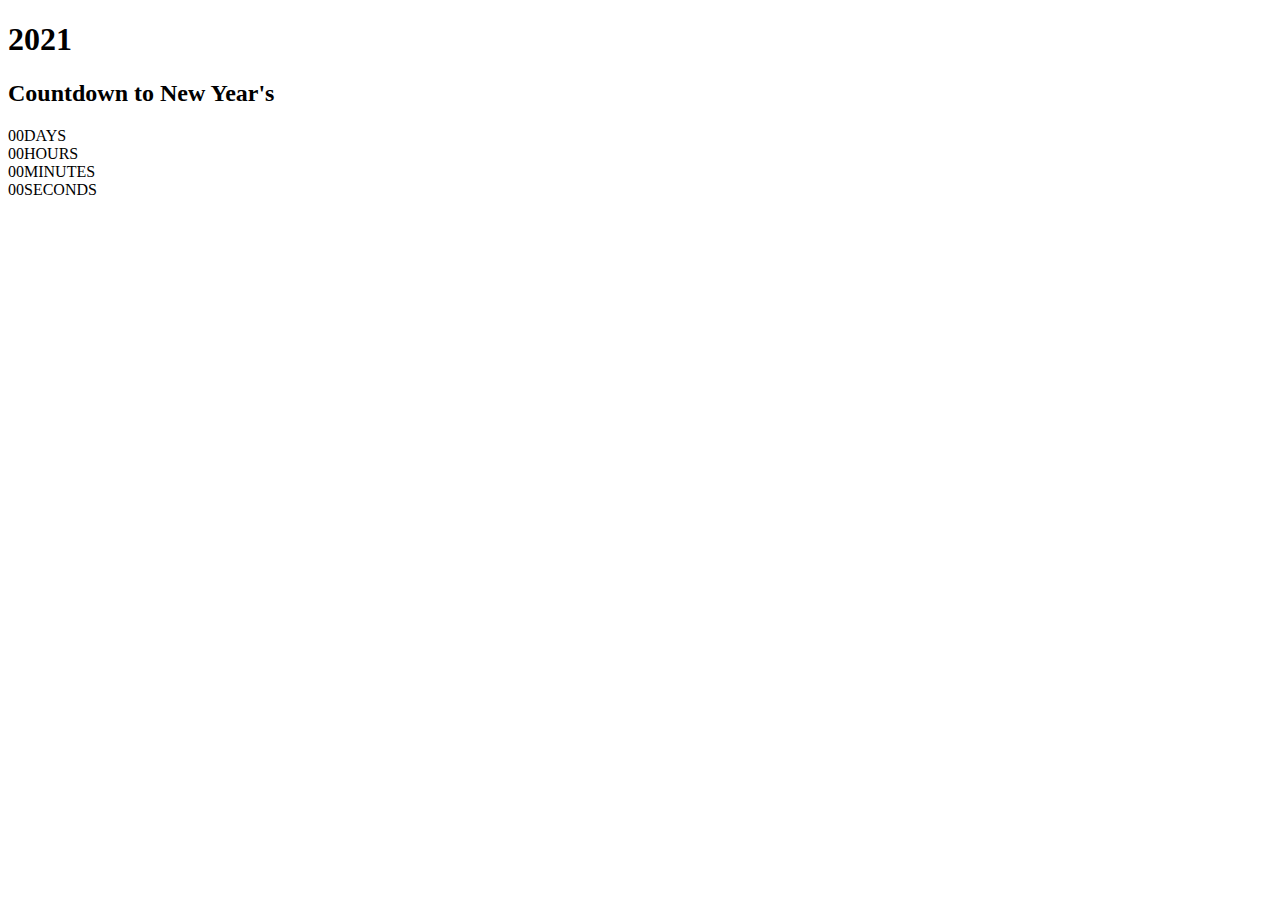
==== index.html @ 1cf6e162 "index.html" ====
<!DOCTYPE html>
<html lang="en">
<head>
    <meta charset="UTF-8">
    <meta name="viewport" content="width=device-width, initial-scale=1.0">
    <link rel="stylesheet" href="style.css" />
    
    <title>New Years  2021 number countdown Clock</title>
</head>

<body>
    
        
        <div class="demo">
        </div>
        <script src="http://code.jquery.com/jquery-3.1.1.min.js"></script>
        <script src="jquery.fireworks.js"></script>
        <script>
        $('.demo').fireworks({ sound: true, opacity: 0.9, width: '100%', height: '100%' });
        </script>







<div class="container">

    <h1>2021</h1>

 <h2>Countdown to New Year's</h2>

  <div clas="count">
      <div class="countd"><span id="day">00</span>DAYS</div>
      <div class="countd"><span id="hour">00</span>HOURS</div>
      <div class="countd"><span id="minute">00</span>MINUTES</div>
      <div class="countd"><span id="second">00</span>SECONDS</div>
  </div>
 </div>
        
    






    <script type="text/javascript">

    var count= new Date("Jan 1,2021 00:00:00").getTime()
    var x=setInterval(function() {
        var now= new Date().getTime();
       var d=count - now;

       var day= Math.floor(d/(1000*60*60*24));
       var hour= Math.floor((d%(1000*60*60*24)) /(1000*60*60));
       var minute= Math.floor((d%(1000*60*60)) / (1000*60));
       var second= Math.floor((d%(1000*60))/ 1000);

       document.getElementById("day").innerHTML= day;
       document.getElementById("hour").innerHTML= hour;
       document.getElementById("minute").innerHTML= minute;
       document.getElementById("second").innerHTML= second;
       if(d<=0)
       {
          clearInterval(x); 
       }
    },1000);

 





  </script>
</body>
</html>
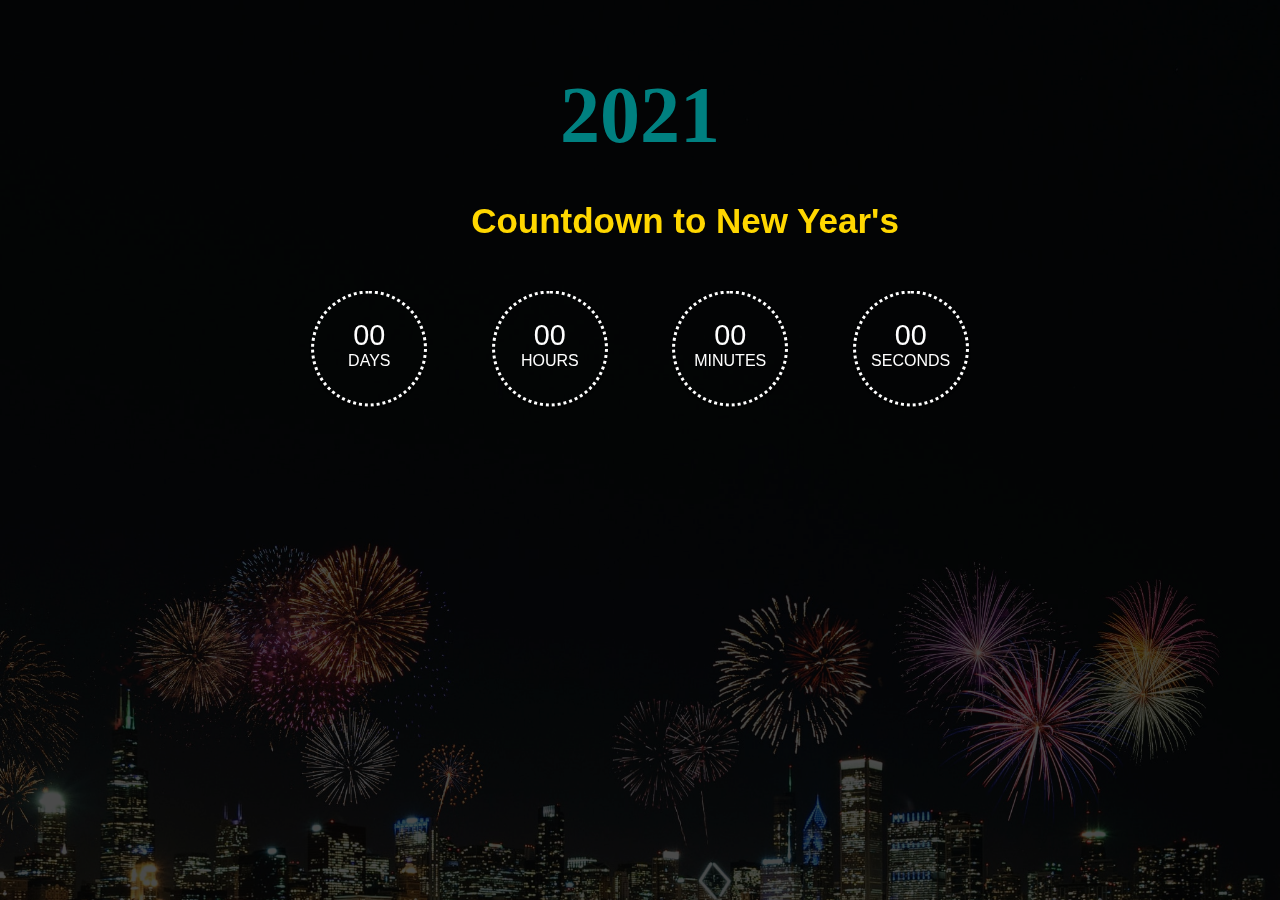
==== commit 5f4a5108: "Update index.html" ====
--- a/index.html
+++ b/index.html
@@ -7,8 +7,25 @@
     
     <title>New Years  2021 number countdown Clock</title>
 </head>
+<style>
 
-<body>
+html,* { margin:0; padding:0
+    }
+body {
+    width:100%; 
+    height:100%;
+    }
+.demo {
+    margin:0 auto;
+    width:100%; 
+    height:100%;
+    }
+h1 {
+    margin:150px auto 30px auto;
+    text-align:center; 
+    font-family:'Roboto';}
+</style>
+    <body>
     
         
         <div class="demo">
@@ -76,4 +93,4 @@
 
   </script>
 </body>
-</html>+</html>
--- a/style.css
+++ b/style.css
@@ -0,0 +1,96 @@
+
+body,html{
+  margin: 0;
+  padding: 0;
+  width: 100%;
+  height: 100vh;
+
+    font-family: 'Lucida Sans', 'Lucida Sans Regular', 'Lucida Grande', 'Lucida Sans Unicode', Geneva, Verdana, sans-serif
+}
+
+body {
+    height: 100vh;
+    background-image: url('fireworks.jpeg');
+    flex-direction: column;
+    display: flex;
+    justify-content: center;
+    align-items: center;
+    text-align: center;
+    background-repeat: no-repeat;
+    background-size: cover;
+    overflow: hidden;
+    margin:0;
+   
+
+
+}
+
+body::after {
+    content: '';
+    position: absolute;
+    top: 0;
+    left: 0;
+    width: 100%;
+    height: 100%;
+    background-color: rgba(0, 0, 0, 0,3);
+}
+
+.container{
+    width:100%;
+    position: absolute;
+    top: 25%;
+    left: 50%;
+    transform:translate(-50%,-50%);
+    text-align: center;
+
+
+}
+
+
+ .container h1 {
+    margin-top: 40px;
+    color:teal;
+    font-size: 80px;
+    text-align: center;
+    justify-content: center;
+   
+   
+}
+ 
+.container h2 {
+    color: gold;
+ font-size: 35px;
+ margin-left:30px;
+ margin-top: 40px;
+ margin-right: -60px;
+ margin-bottom: 40px;
+ 
+}
+.countd{
+  color:#fff;
+  margin: 15px;
+}
+  
+.countd {
+    display: inline-block;
+    width:110px;
+    height:110px;
+    border-style: dotted;
+    margin: 10px 30px;
+    font-size: 1rem;
+    border-radius: 50%;
+    overflow: hidden;
+    box-shadow:  0 1px 2px #000;
+    -web-kit-box-reflect: below 1px linear-gradient(transparent, #0008);
+
+}
+ 
+.countd span {
+    display: block;
+    font-size: 1.8rem;
+    margin-top: 25px;
+}
+
+
+    
+    
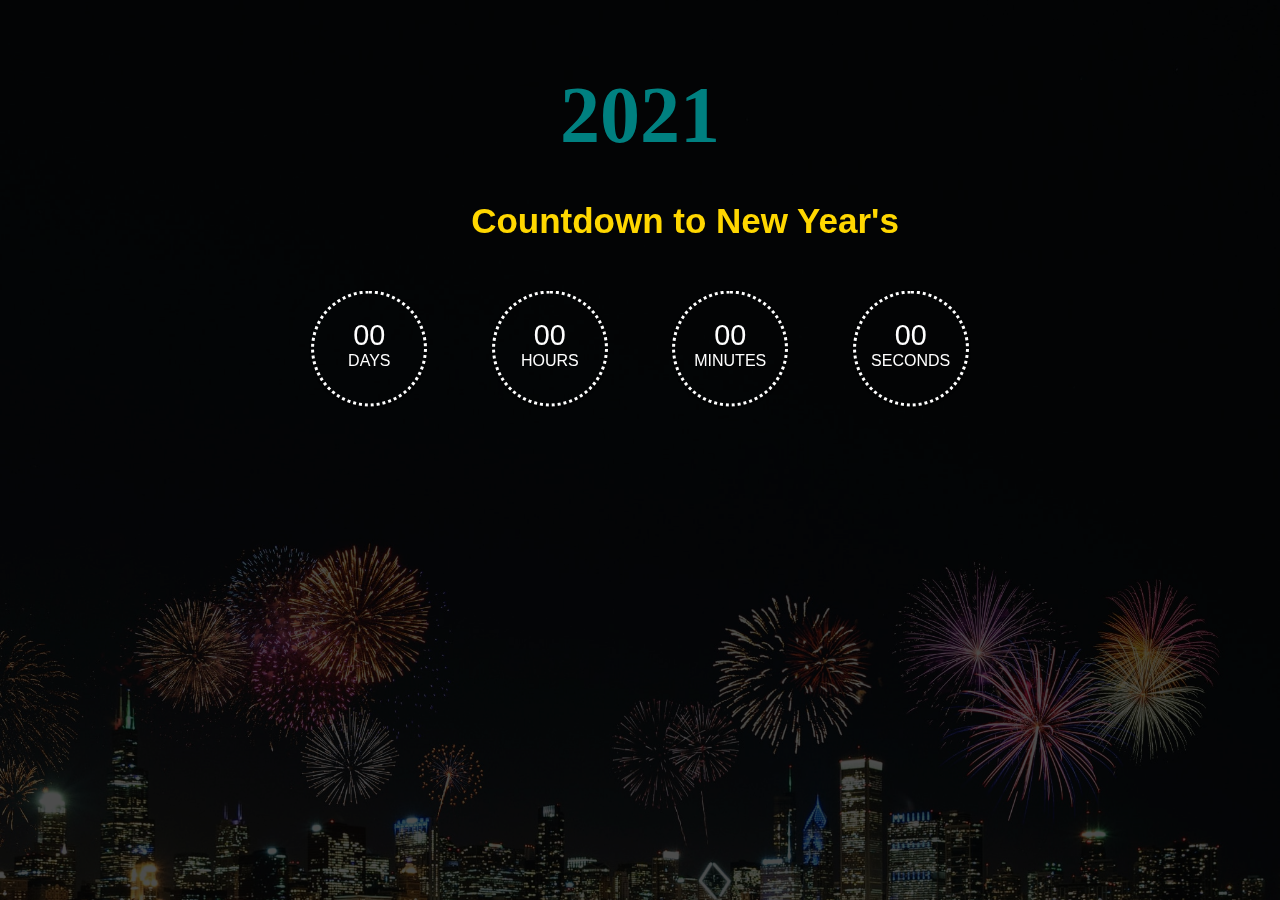
==== commit ead7270b: "Update index.html" ====
--- a/index.html
+++ b/index.html
@@ -9,9 +9,15 @@
 </head>
 <style>
 
-html,* { margin:0; padding:0
+html,
+    * { 
+     margin:0;
+    padding:0
+   
     }
-body {
+    
+
+    body {
     width:100%; 
     height:100%;
     }
@@ -20,6 +26,7 @@
     width:100%; 
     height:100%;
     }
+    
 h1 {
     margin:150px auto 30px auto;
     text-align:center; 
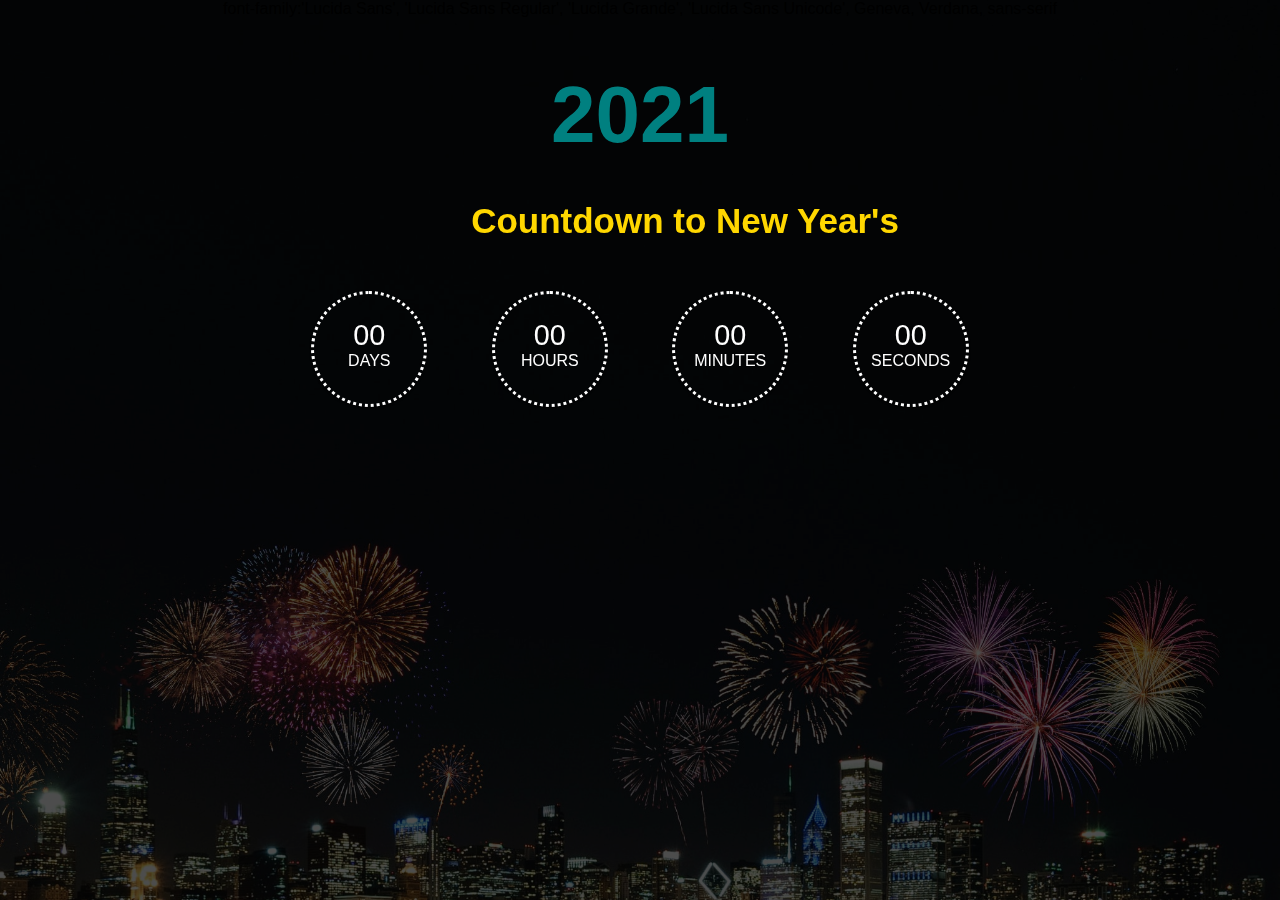
==== commit c7391c88: "Update index.html" ====
--- a/index.html
+++ b/index.html
@@ -29,9 +29,9 @@
     
 h1 {
     margin:150px auto 30px auto;
-    text-align:center; 
-    font-family:'Roboto';}
-</style>
+    text-align:center; a, Verdana, sans-serif</style>
+    font-family:'Lucida Sans', 'Lucida Sans Regular', 'Lucida Grande', 'Lucida Sans Unicode', Geneva, Verdana, sans-serif
+    </style>
     <body>
     
         
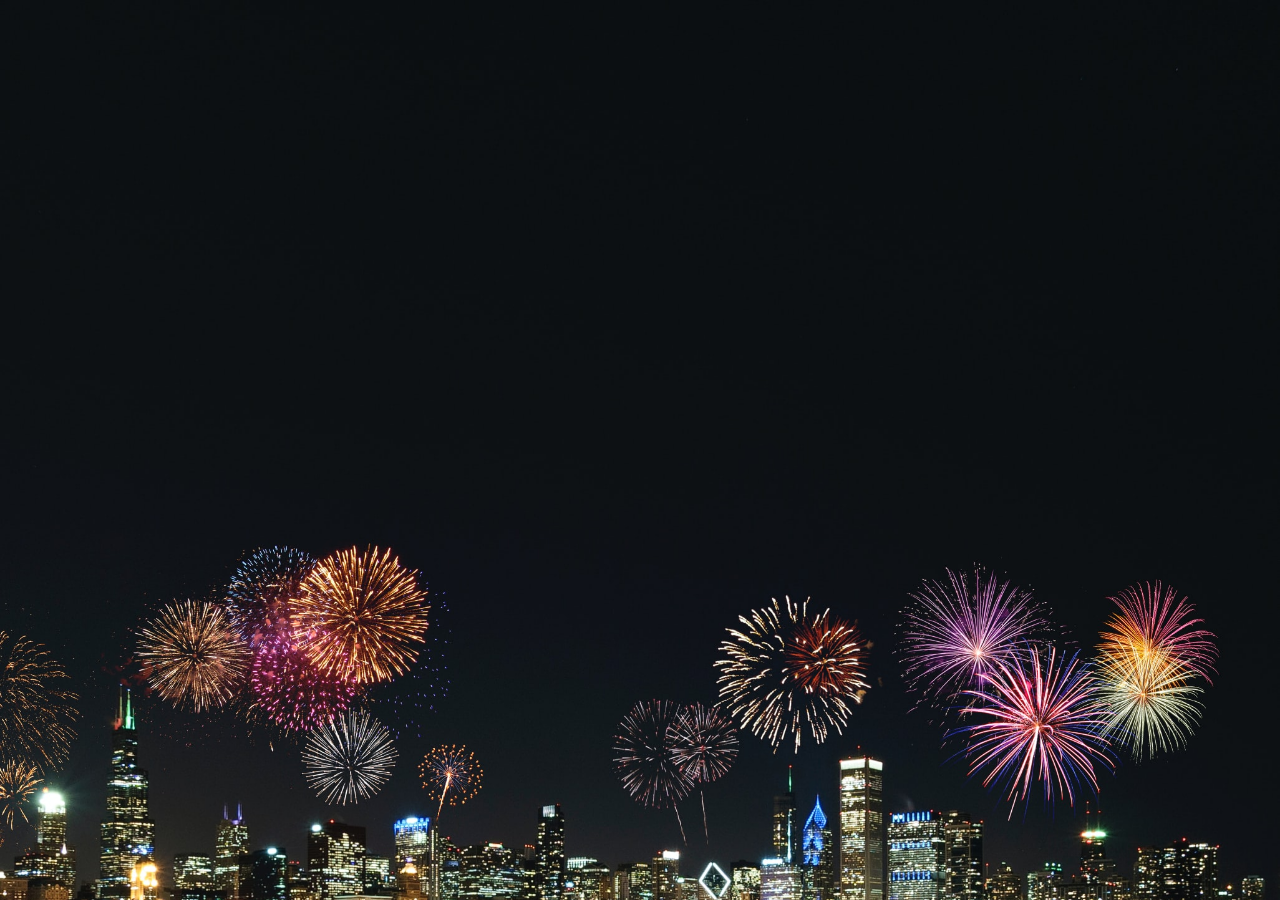
==== commit eccc5930: "Update index.html" ====
--- a/index.html
+++ b/index.html
@@ -9,29 +9,7 @@
 </head>
 <style>
 
-html,
-    * { 
-     margin:0;
-    padding:0
-   
-    }
-    
 
-    body {
-    width:100%; 
-    height:100%;
-    }
-.demo {
-    margin:0 auto;
-    width:100%; 
-    height:100%;
-    }
-    
-h1 {
-    margin:150px auto 30px auto;
-    text-align:center; a, Verdana, sans-serif</style>
-    font-family:'Lucida Sans', 'Lucida Sans Regular', 'Lucida Grande', 'Lucida Sans Unicode', Geneva, Verdana, sans-serif
-    </style>
     <body>
     
         
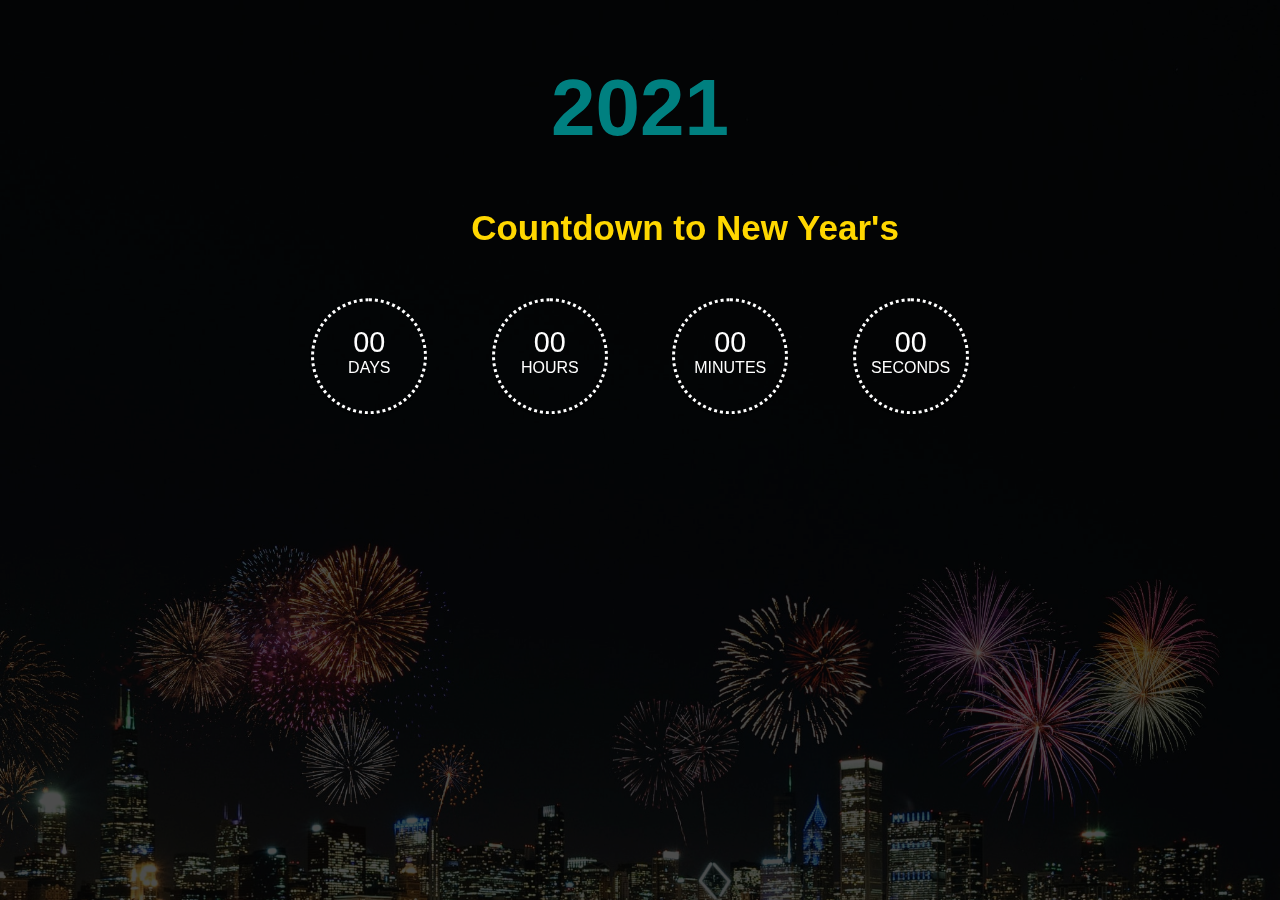
==== commit 3b7d68a3: "Update index.html" ====
--- a/index.html
+++ b/index.html
@@ -7,7 +7,7 @@
     
     <title>New Years  2021 number countdown Clock</title>
 </head>
-<style>
+
 
 
     <body>
@@ -43,32 +43,31 @@
         
     
 
+    <script type="text/javascript">
+
+        var count = new Date("Jan 1,2021 00:00:00").getTime()
+        var x = setInterval(function () {
+            var now = new Date().getTime();
+            var d = count - now;
+
+            var day = Math.floor(d / (1000 * 60 * 60 * 24));
+            var hour = Math.floor((d % (1000 * 60 * 60 * 24)) / (1000 * 60 * 60));
+            var minute = Math.floor((d % (1000 * 60 * 60)) / (1000 * 60));
+            var second = Math.floor((d % (1000 * 60)) / 1000);
+
+            document.getElementById("day").innerHTML = day;
+            document.getElementById("hour").innerHTML = hour;
+            document.getElementById("minute").innerHTML = minute;
+            document.getElementById("second").innerHTML = second;
+            if (d <= 0) {
+                clearInterval(x);
+            }
+        }, 1000);
 
 
 
 
-
-    <script type="text/javascript">
-
-    var count= new Date("Jan 1,2021 00:00:00").getTime()
-    var x=setInterval(function() {
-        var now= new Date().getTime();
-       var d=count - now;
-
-       var day= Math.floor(d/(1000*60*60*24));
-       var hour= Math.floor((d%(1000*60*60*24)) /(1000*60*60));
-       var minute= Math.floor((d%(1000*60*60)) / (1000*60));
-       var second= Math.floor((d%(1000*60))/ 1000);
-
-       document.getElementById("day").innerHTML= day;
-       document.getElementById("hour").innerHTML= hour;
-       document.getElementById("minute").innerHTML= minute;
-       document.getElementById("second").innerHTML= second;
-       if(d<=0)
-       {
-          clearInterval(x); 
-       }
-    },1000);
+    
 
  
 
